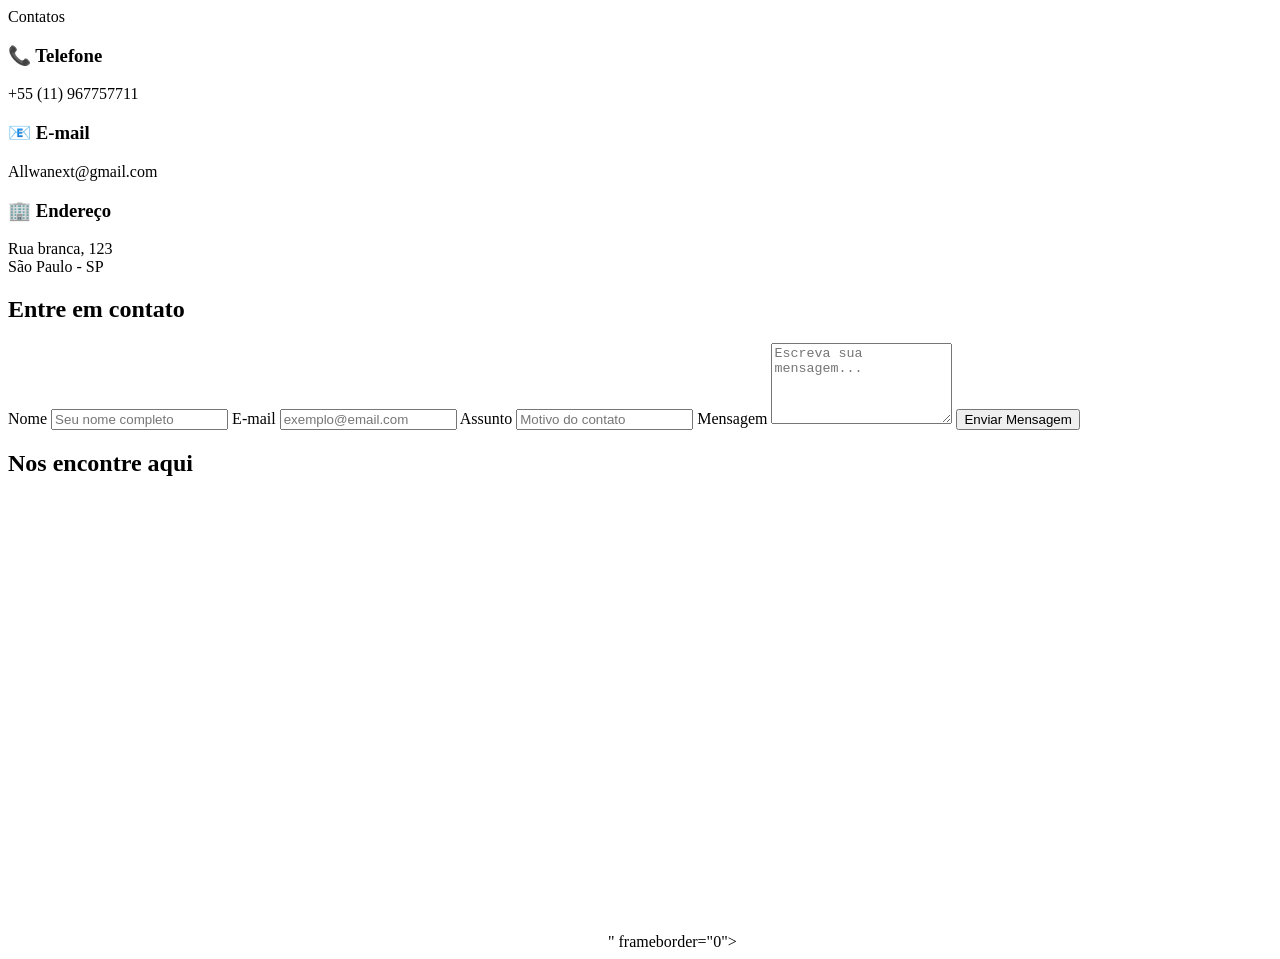
==== contato.html @ f07ad3bd "Merge pull request #4 from Kaua-santos/contato criando pagina de contato" ====
<!DOCTYPE html>
<html lang="pt-br">
<head>
  <meta charset="UTF-8">
  <meta name="viewport" content="width=device-width, initial-scale=1.0">
  <title>Contatos</title>
  <link rel="stylesheet" href="contato.css">
  <style>
  </style>
</head>
<body>

  <header>Contatos</header>

  <div class="container">

    <!-- Informações de contato -->
    <div class="info-cards">
      <div class="card">
        <h3>📞 Telefone</h3>
        <p>+55 (11) 967757711</p>
      </div>
      <div class="card">
        <h3>📧 E-mail</h3>
        <p>Allwanext@gmail.com</p>
      </div>
      <div class="card">
        <h3>🏢 Endereço</h3>
        <p>Rua branca, 123<br>São Paulo - SP</p>
      </div>
    </div>

    <!-- Formulário de contato -->
    <div class="contact-form">
      <h2>Entre em contato</h2>
      <form onsubmit="enviarContato(event)">
        <label for="nome">Nome</label>
        <input type="text" id="nome" placeholder="Seu nome completo" required>

        <label for="email">E-mail</label>
        <input type="email" id="email" placeholder="exemplo@email.com" required>

        <label for="assunto">Assunto</label>
        <input type="text" id="assunto" placeholder="Motivo do contato" required>

        <label for="mensagem">Mensagem</label>
        <textarea id="mensagem" placeholder="Escreva sua mensagem..." rows="5" required></textarea>

        <button type="submit">Enviar Mensagem</button>
      </form>
    </div>

    <div class="map">
      <h2>Nos encontre aqui</h2>
      <iframe src='https://www.google.com/maps/embed?pb=!1m18!1m12!1m3!1d3657.6437214046487!2d-46.47680412467046!3d-23.545313378810874!2m3!1f0!2f0!3f0!3m2!1i1024!2i768!4f13.1!3m3!1m2!1s0x94ce66dec98fb855%3A0xf2b061ffbcd2ecf8!2sNeo%20Qu%C3%ADmica%20Arena!5e0!3m2!1spt-BR!2sbr!4v1764079828877!5m2!1spt-BR!2sbr' width="600" height="450" style="border:0;" allowfullscreen="" loading="lazy" referrerpolicy="no-referrer-when-downgrade"></iframe>" frameborder="0"></iframe>
    </div>

  </div>

  <script>
    function enviarContato(event) {
      event.preventDefault();
      alert("✅ Sua mensagem foi enviada! Entraremos em contato em breve.");
      document.querySelector("form").reset();
    }
  </script>

</body>
</html>
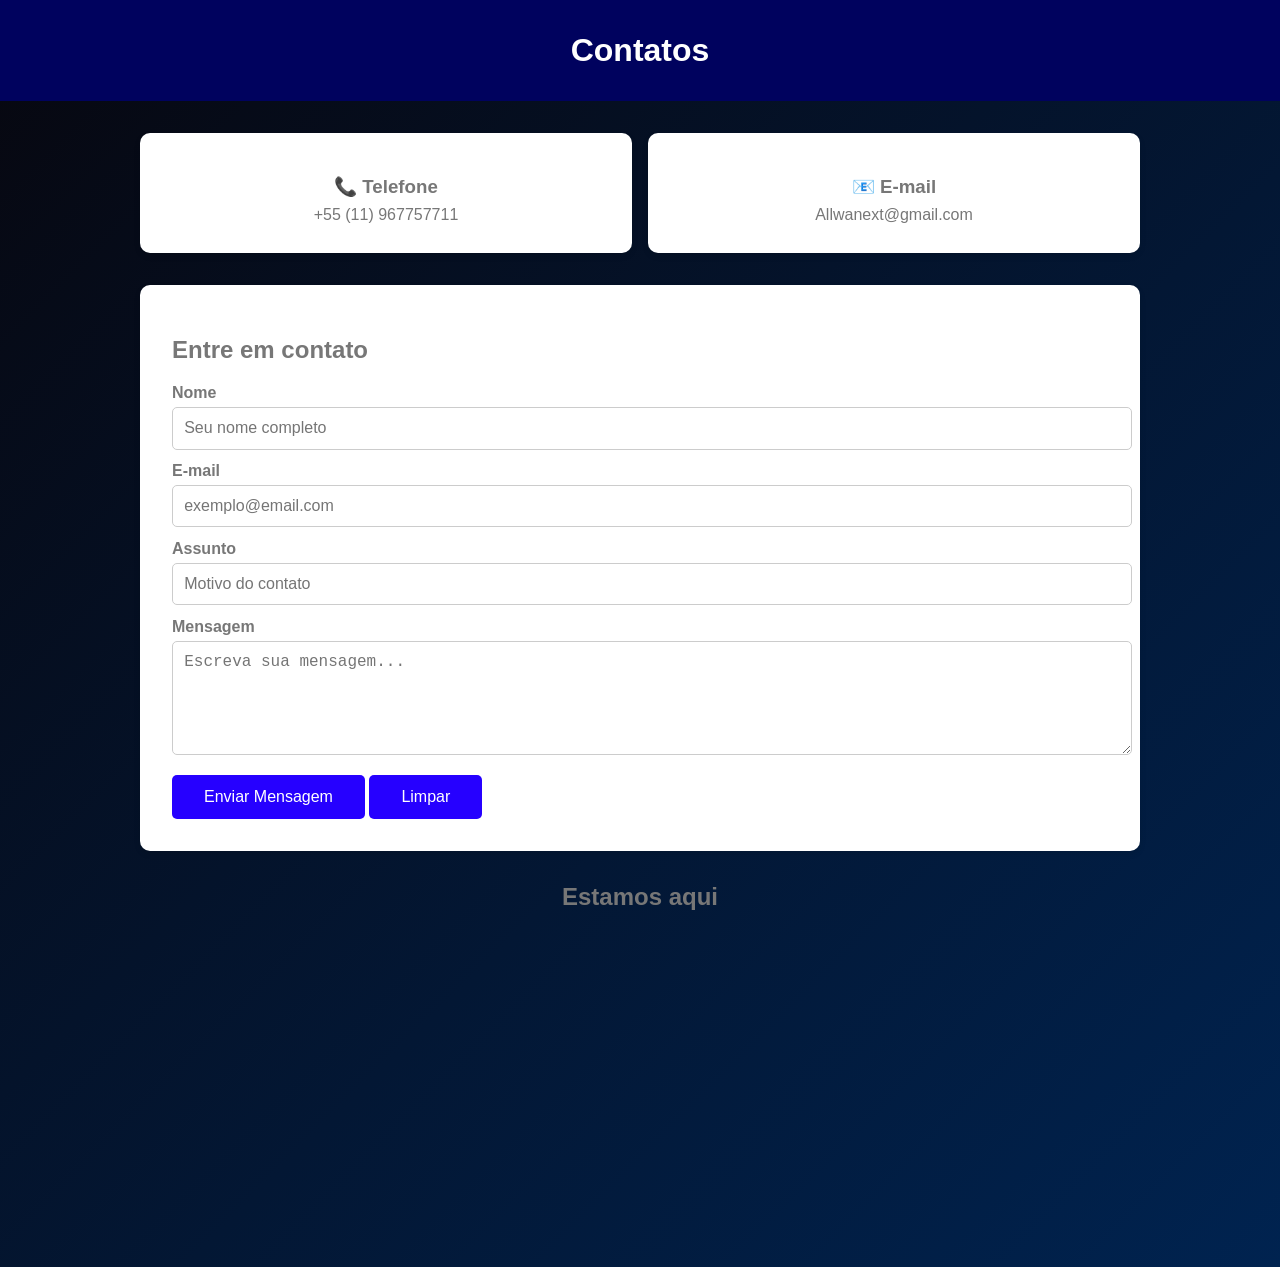
==== commit 973a4bd7: "estilizando com css" ====
--- a/contato.html
+++ b/contato.html
@@ -24,10 +24,6 @@
         <h3>📧 E-mail</h3>
         <p>Allwanext@gmail.com</p>
       </div>
-      <div class="card">
-        <h3>🏢 Endereço</h3>
-        <p>Rua branca, 123<br>São Paulo - SP</p>
-      </div>
     </div>
 
     <!-- Formulário de contato -->
@@ -47,12 +43,13 @@
         <textarea id="mensagem" placeholder="Escreva sua mensagem..." rows="5" required></textarea>
 
         <button type="submit">Enviar Mensagem</button>
+         <button type="reset">Limpar</button>
       </form>
     </div>
 
     <div class="map">
-      <h2>Nos encontre aqui</h2>
-      <iframe src='https://www.google.com/maps/embed?pb=!1m18!1m12!1m3!1d3657.6437214046487!2d-46.47680412467046!3d-23.545313378810874!2m3!1f0!2f0!3f0!3m2!1i1024!2i768!4f13.1!3m3!1m2!1s0x94ce66dec98fb855%3A0xf2b061ffbcd2ecf8!2sNeo%20Qu%C3%ADmica%20Arena!5e0!3m2!1spt-BR!2sbr!4v1764079828877!5m2!1spt-BR!2sbr' width="600" height="450" style="border:0;" allowfullscreen="" loading="lazy" referrerpolicy="no-referrer-when-downgrade"></iframe>" frameborder="0"></iframe>
+      <h2>Estamos aqui </h2>
+      <iframe src='https://www.google.com/maps/embed?pb=!1m18!1m12!1m3!1d3657.6437214046487!2d-46.47680412467046!3d-23.545313378810874!2m3!1f0!2f0!3f0!3m2!1i1024!2i768!4f13.1!3m3!1m2!1s0x94ce66dec98fb855%3A0xf2b061ffbcd2ecf8!2sNeo%20Qu%C3%ADmica%20Arena!5e0!3m2!1spt-BR!2sbr!4v1764079828877!5m2!1spt-BR!2sbr' width="600" height="450" style="border:0;" allowfullscreen="" loading="lazy" referrerpolicy="no-referrer-when-downgrade"></iframe></iframe>
     </div>
 
   </div>
--- a/contato.css
+++ b/contato.css
@@ -0,0 +1,101 @@
+body {
+      font-family: 'Roboto', sans-serif;
+      margin: 0;
+      padding: 0;
+      background: linear-gradient(135deg, #07070f, #002350);
+      color: #777777;
+    }
+
+    header {
+      background-color: #00025e;
+      color: rgb(255, 255, 255);
+      text-align: center;
+      padding: 2rem 0;
+      font-size: 2rem;
+      font-weight: bold;
+    }
+
+    .container {
+      max-width: 1000px;
+      margin: 2rem auto;
+      padding: 0 1rem;
+    }
+
+    .info-cards {
+      display: flex;
+      flex-wrap: wrap; 
+      gap: 1rem;
+      margin-bottom: 2rem;
+    }
+
+    .card {
+      flex: 1 1 300px;
+      background-color: white;
+      padding: 1.5rem;
+      border-radius: 10px;
+      box-shadow: 0 3px 6px rgba(0,0,0,0.1);
+      text-align: center;
+    }
+
+    .card h3 {
+      margin-bottom: 0.5rem;
+    }
+
+    .card p {
+      margin: 0.3rem 0;
+    }
+
+    .contact-form {
+      background-color: white;
+      padding: 2rem;
+      border-radius: 10px;
+      box-shadow: 0 3px 6px rgba(0,0,0,0.1);
+    }
+
+    .contact-form label {
+      display: block;
+      margin: 0.8rem 0 0.3rem;
+      font-weight: bold;
+    }
+
+    .contact-form input,
+    .contact-form textarea {
+      width: 100%;
+      padding: 0.7rem;
+      border-radius: 5px;
+      border: 1px solid #ccc;
+      font-size: 1rem;
+    }
+
+    .contact-form button {
+      margin-top: 1rem;
+      padding: 0.8rem 2rem;
+      border: none;
+      background-color: #2600ff;
+      color: white;
+      font-size: 1rem;
+      border-radius: 5px;
+      cursor: pointer;
+    }
+
+    .contact-form button:hover {
+      background-color: #008cff;
+    }
+
+    .map {
+      margin-top: 2rem;
+      text-align: center;
+    }
+
+    .map iframe {
+      width: 100%;
+      height: 300px;
+      border: none;
+      border-radius: 10px;
+    }
+
+    @media (max-width: 700px) {
+      .info-cards {
+        flex-direction: column;
+      }
+    }
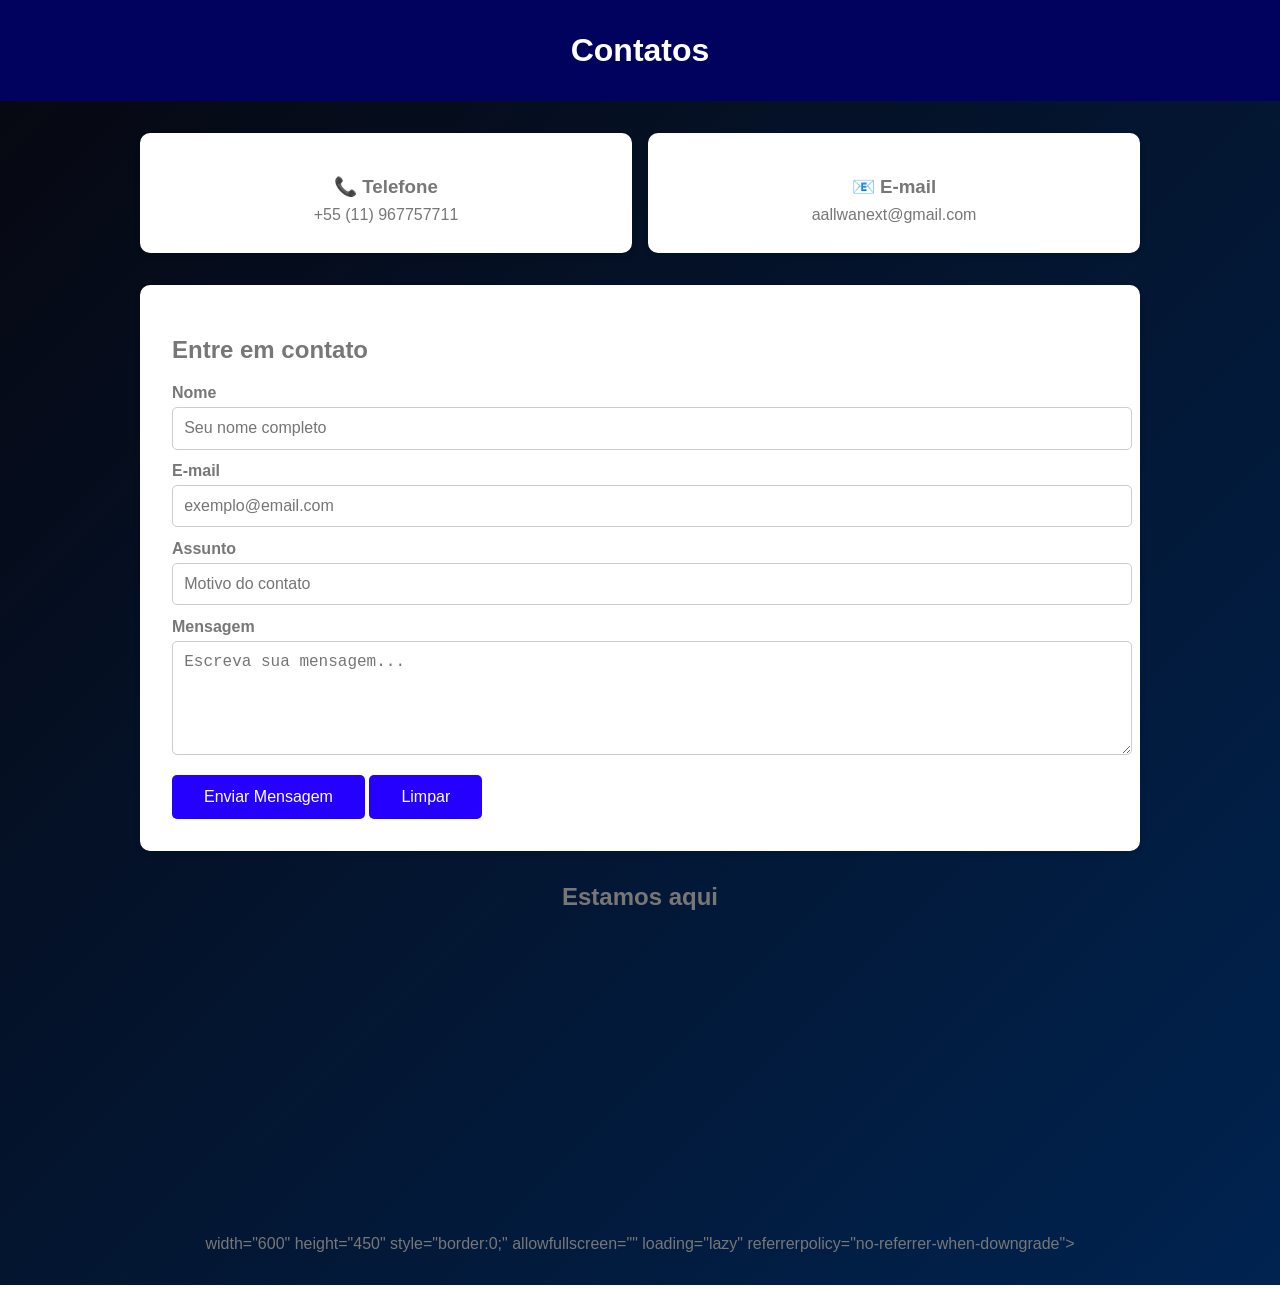
==== commit ba0093cd: "finalizando e fazendo ajustes na tela contato" ====
--- a/contato.html
+++ b/contato.html
@@ -22,7 +22,7 @@
       </div>
       <div class="card">
         <h3>📧 E-mail</h3>
-        <p>Allwanext@gmail.com</p>
+        <p>aallwanext@gmail.com</p>
       </div>
     </div>
 
@@ -49,18 +49,18 @@
 
     <div class="map">
       <h2>Estamos aqui </h2>
-      <iframe src='https://www.google.com/maps/embed?pb=!1m18!1m12!1m3!1d3657.6437214046487!2d-46.47680412467046!3d-23.545313378810874!2m3!1f0!2f0!3f0!3m2!1i1024!2i768!4f13.1!3m3!1m2!1s0x94ce66dec98fb855%3A0xf2b061ffbcd2ecf8!2sNeo%20Qu%C3%ADmica%20Arena!5e0!3m2!1spt-BR!2sbr!4v1764079828877!5m2!1spt-BR!2sbr' width="600" height="450" style="border:0;" allowfullscreen="" loading="lazy" referrerpolicy="no-referrer-when-downgrade"></iframe></iframe>
+      <iframe src="https://www.google.com/maps/embed?pb=!1m18!1m12!1m3!1d4538.7595591005565!2d-46.64765282376033!3d-23.544073260959053!2m3!1f0!2f0!3f0!3m2!1i1024!2i768!4f13.1!3m3!1m2!1s0x94ce584f1f1d5b93%3A0xcd621c509cd34cec!2sR.%20Marqu%C3%AAs%20de%20Itu%2C%2061%20-%20Vila%20Buarque%2C%20S%C3%A3o%20Paulo%20-%20SP%2C%2001223-001!5e1!3m2!1spt-BR!2sbr!4v1764590048578!5m2!1spt-BR!2sbr" width="600" height="450" style="border:0;" allowfullscreen="" loading="lazy" referrerpolicy="no-referrer-when-downgrade"></iframe> width="600" height="450" style="border:0;" allowfullscreen="" loading="lazy" referrerpolicy="no-referrer-when-downgrade"></iframe></iframe>
     </div>
 
   </div>
 
-  <script>
-    function enviarContato(event) {
-      event.preventDefault();
-      alert("✅ Sua mensagem foi enviada! Entraremos em contato em breve.");
-      document.querySelector("form").reset();
-    }
-  </script>
+<script>
+  function enviarContato(event) {
+    event.preventDefault();
+    alert("✅ A Allwanext agradece a sua confiança! Obrigado por nos escolher. Entraremos em contato em breve.");
+    document.querySelector("form").reset();
+  }
+</script>
 
 </body>
 </html>
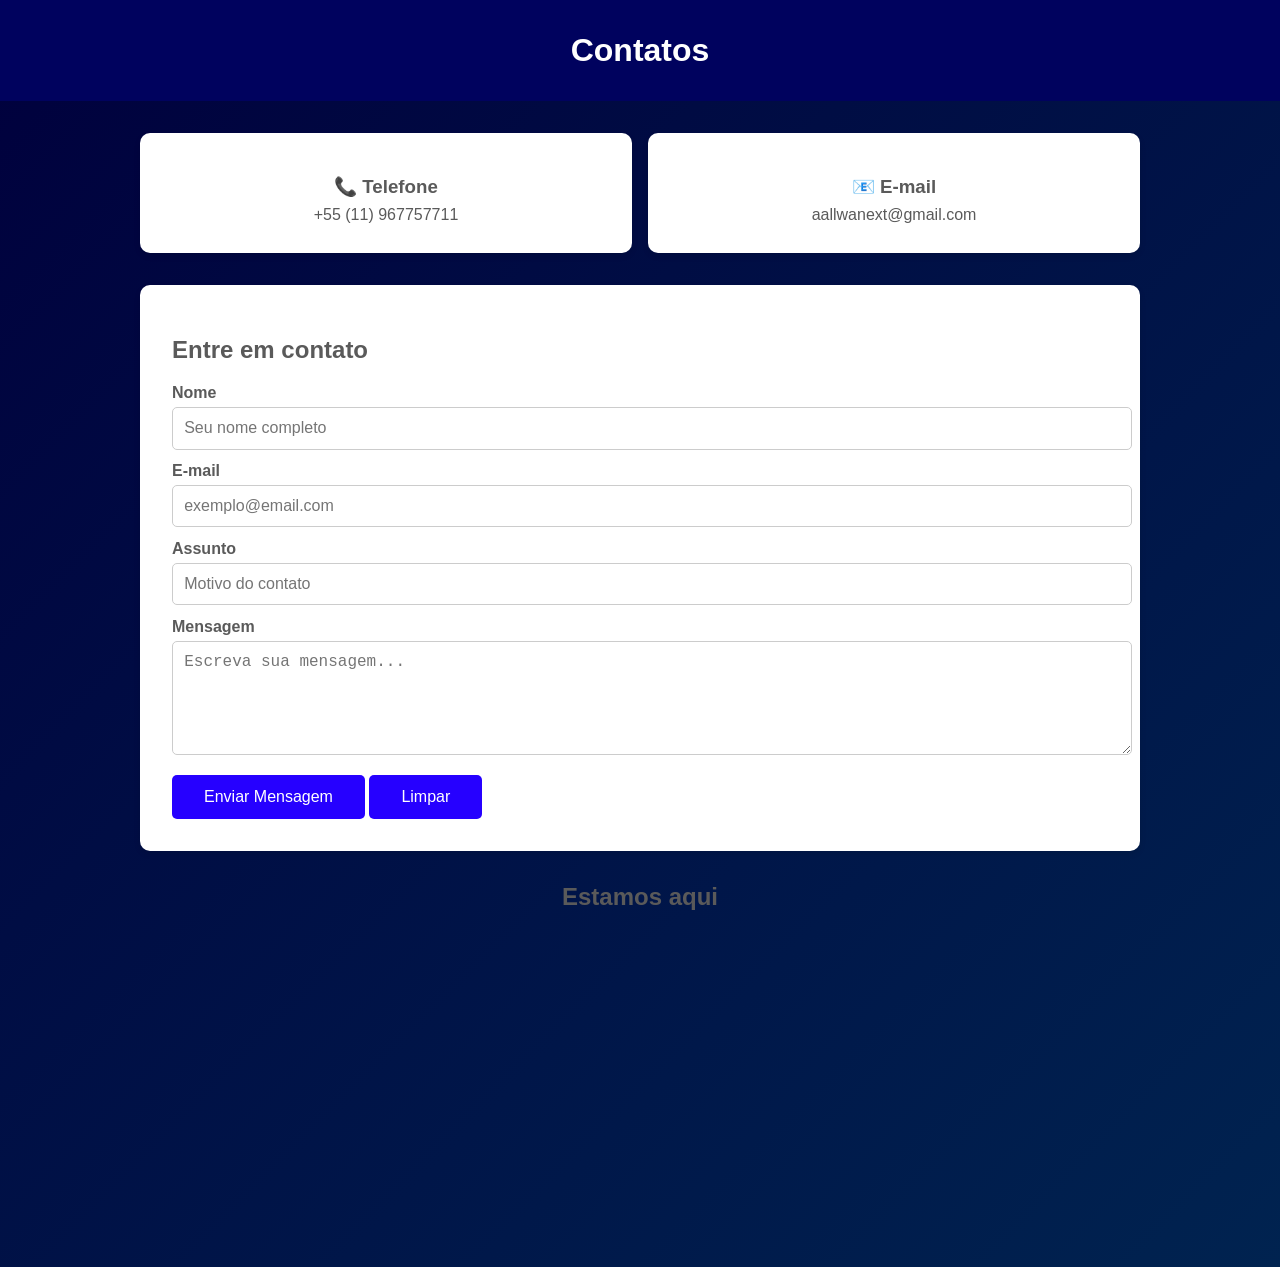
==== commit 75f3c9c3: "revisando" ====
--- a/contato.html
+++ b/contato.html
@@ -49,7 +49,7 @@
 
     <div class="map">
       <h2>Estamos aqui </h2>
-      <iframe src="https://www.google.com/maps/embed?pb=!1m18!1m12!1m3!1d4538.7595591005565!2d-46.64765282376033!3d-23.544073260959053!2m3!1f0!2f0!3f0!3m2!1i1024!2i768!4f13.1!3m3!1m2!1s0x94ce584f1f1d5b93%3A0xcd621c509cd34cec!2sR.%20Marqu%C3%AAs%20de%20Itu%2C%2061%20-%20Vila%20Buarque%2C%20S%C3%A3o%20Paulo%20-%20SP%2C%2001223-001!5e1!3m2!1spt-BR!2sbr!4v1764590048578!5m2!1spt-BR!2sbr" width="600" height="450" style="border:0;" allowfullscreen="" loading="lazy" referrerpolicy="no-referrer-when-downgrade"></iframe> width="600" height="450" style="border:0;" allowfullscreen="" loading="lazy" referrerpolicy="no-referrer-when-downgrade"></iframe></iframe>
+      <iframe src="https://www.google.com/maps/embed?pb=!1m18!1m12!1m3!1d4538.7595591005565!2d-46.64765282376033!3d-23.544073260959053!2m3!1f0!2f0!3f0!3m2!1i1024!2i768!4f13.1!3m3!1m2!1s0x94ce584f1f1d5b93%3A0xcd621c509cd34cec!2sR.%20Marqu%C3%AAs%20de%20Itu%2C%2061%20-%20Vila%20Buarque%2C%20S%C3%A3o%20Paulo%20-%20SP%2C%2001223-001!5e1!3m2!1spt-BR!2sbr!4v1764590048578!5m2!1spt-BR!2sbr" width="600" height="450" style="border:0;" allowfullscreen="" loading="lazy" referrerpolicy="no-referrer-when-downgrade"></iframe width="600" height="450" style="border:0;" allowfullscreen="" loading="lazy" referrerpolicy="no-referrer-when-downgrade"></iframe></iframe>
     </div>
 
   </div>
--- a/contato.css
+++ b/contato.css
@@ -2,8 +2,8 @@
       font-family: 'Roboto', sans-serif;
       margin: 0;
       padding: 0;
-      background: linear-gradient(135deg, #07070f, #002350);
-      color: #777777;
+      background: linear-gradient(135deg, #00003d, #002350);
+      color: #5a5a5a;
     }
 
     header {
@@ -30,7 +30,7 @@
 
     .card {
       flex: 1 1 300px;
-      background-color: white;
+      background-color: rgb(255, 255, 255);
       padding: 1.5rem;
       border-radius: 10px;
       box-shadow: 0 3px 6px rgba(0,0,0,0.1);
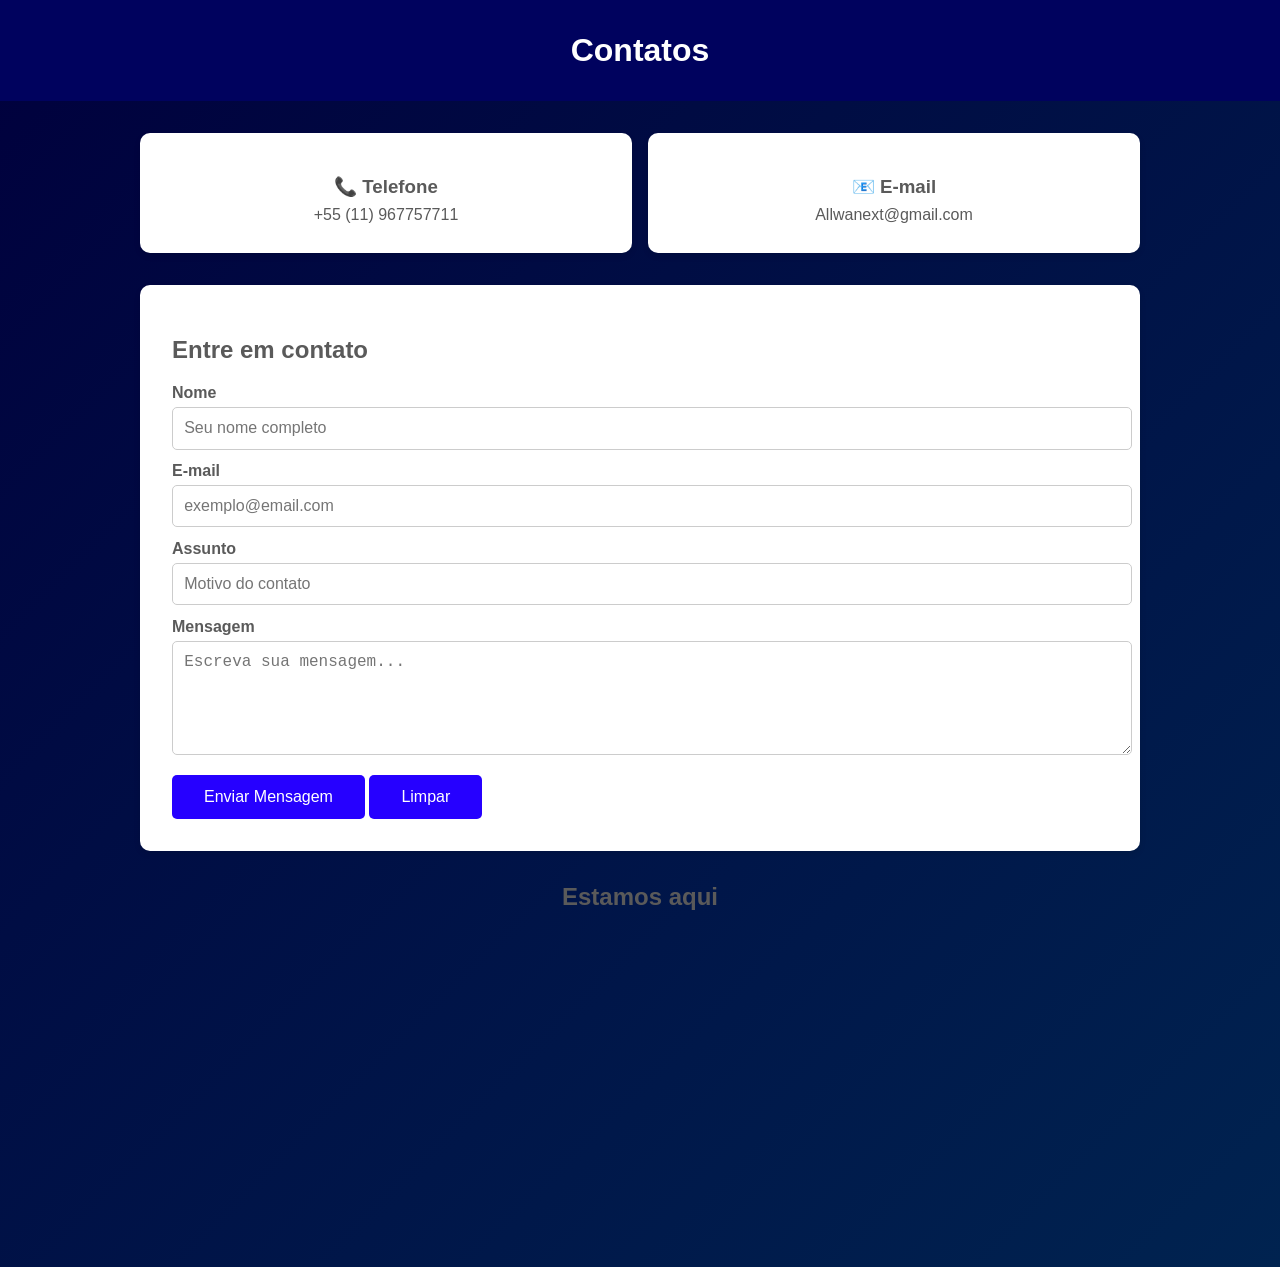
==== commit c7963417: "?" ====
--- a/contato.html
+++ b/contato.html
@@ -22,7 +22,7 @@
       </div>
       <div class="card">
         <h3>📧 E-mail</h3>
-        <p>aallwanext@gmail.com</p>
+        <p>Allwanext@gmail.com</p>
       </div>
     </div>
 
@@ -49,18 +49,19 @@
 
     <div class="map">
       <h2>Estamos aqui </h2>
-      <iframe src="https://www.google.com/maps/embed?pb=!1m18!1m12!1m3!1d4538.7595591005565!2d-46.64765282376033!3d-23.544073260959053!2m3!1f0!2f0!3f0!3m2!1i1024!2i768!4f13.1!3m3!1m2!1s0x94ce584f1f1d5b93%3A0xcd621c509cd34cec!2sR.%20Marqu%C3%AAs%20de%20Itu%2C%2061%20-%20Vila%20Buarque%2C%20S%C3%A3o%20Paulo%20-%20SP%2C%2001223-001!5e1!3m2!1spt-BR!2sbr!4v1764590048578!5m2!1spt-BR!2sbr" width="600" height="450" style="border:0;" allowfullscreen="" loading="lazy" referrerpolicy="no-referrer-when-downgrade"></iframe width="600" height="450" style="border:0;" allowfullscreen="" loading="lazy" referrerpolicy="no-referrer-when-downgrade"></iframe></iframe>
+      <iframe src='https://www.google.com/maps/embed?pb=!1m18!1m12!1m3!1d3657.6437214046487!2d-46.47680412467046!3d-23.545313378810874!2m3!1f0!2f0!3f0!3m2!1i1024!2i768!4f13.1!3m3!1m2!1s0x94ce66dec98fb855%3A0xf2b061ffbcd2ecf8!2sNeo%20Qu%C3%ADmica%20Arena!5e0!3m2!1spt-BR!2sbr!4v1764079828877!5m2!1spt-BR!2sbr' width="600" height="450" style="border:0;" allowfullscreen="" loading="lazy" referrerpolicy="no-referrer-when-downgrade"></iframe></iframe>
     </div>
 
   </div>
 
-<script>
-  function enviarContato(event) {
-    event.preventDefault();
-    alert("✅ A Allwanext agradece a sua confiança! Obrigado por nos escolher. Entraremos em contato em breve.");
-    document.querySelector("form").reset();
-  }
-</script>
+  <script>
+    function enviarContato(event) {
+      event.preventDefault();
+      alert("✅ Sua mensagem foi enviada! Entraremos em contato em breve.");
+      document.querySelector("form").reset();
+    }
+  </script>
 
 </body>
 </html>
+
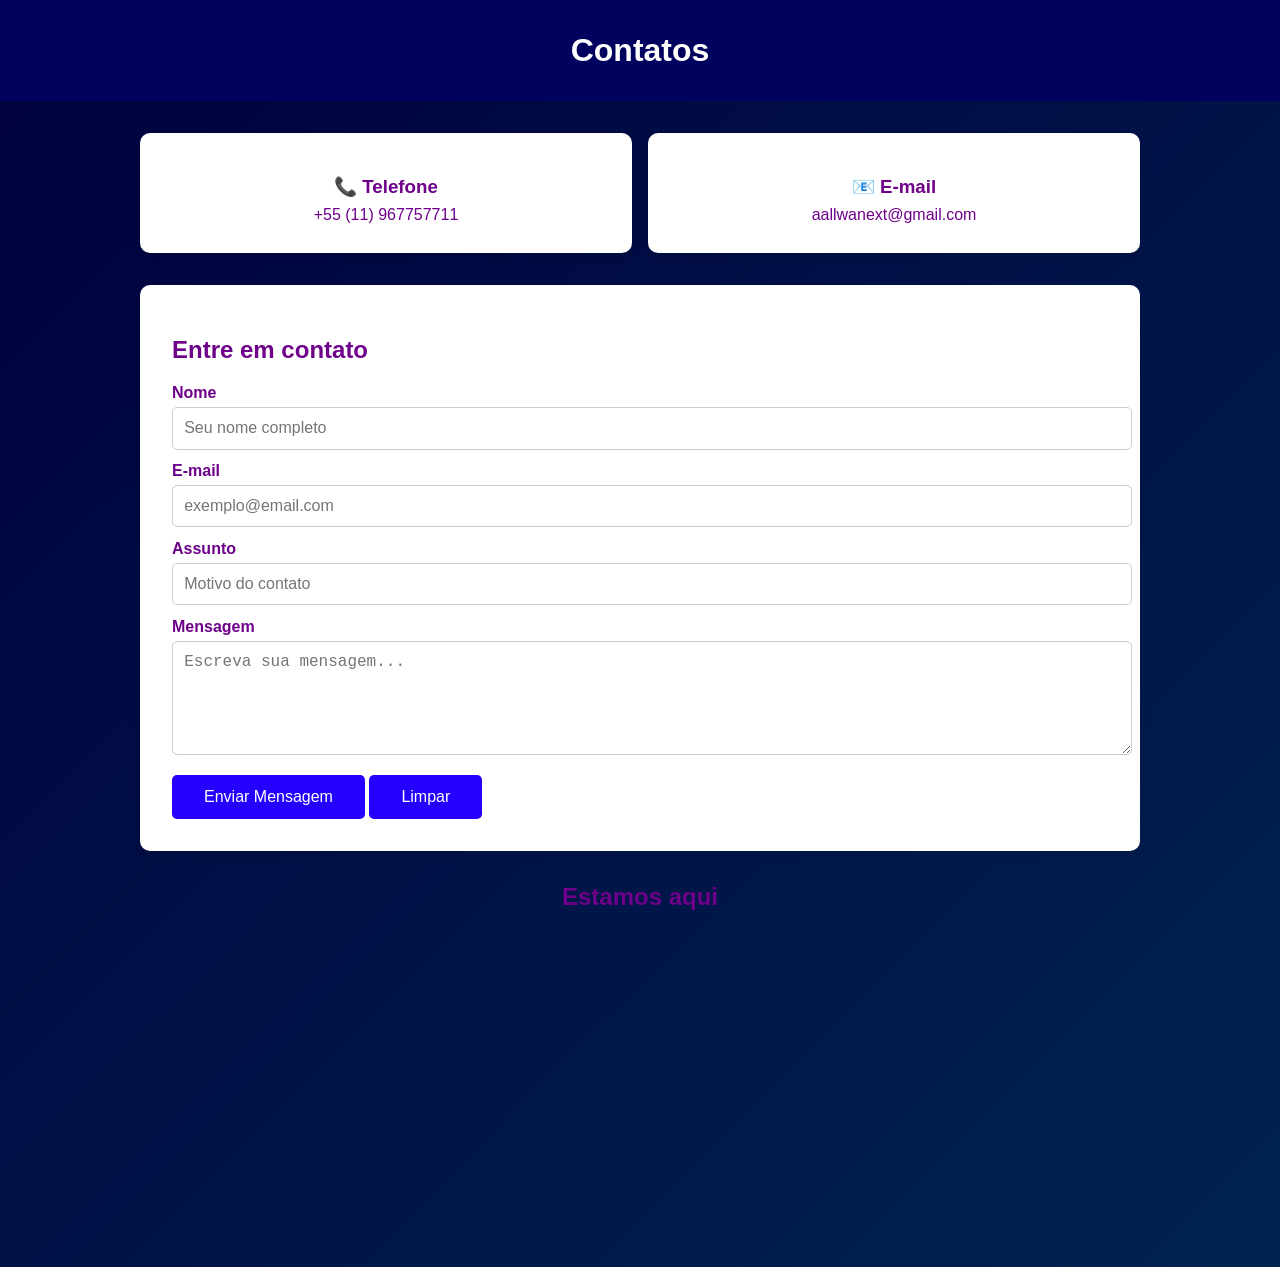
==== commit 4bdab6aa: "adicionando comentario em coisas importantes" ====
--- a/contato.html
+++ b/contato.html
@@ -22,7 +22,7 @@
       </div>
       <div class="card">
         <h3>📧 E-mail</h3>
-        <p>Allwanext@gmail.com</p>
+        <p>aallwanext@gmail.com</p>
       </div>
     </div>
 
@@ -49,19 +49,19 @@
 
     <div class="map">
       <h2>Estamos aqui </h2>
-      <iframe src='https://www.google.com/maps/embed?pb=!1m18!1m12!1m3!1d3657.6437214046487!2d-46.47680412467046!3d-23.545313378810874!2m3!1f0!2f0!3f0!3m2!1i1024!2i768!4f13.1!3m3!1m2!1s0x94ce66dec98fb855%3A0xf2b061ffbcd2ecf8!2sNeo%20Qu%C3%ADmica%20Arena!5e0!3m2!1spt-BR!2sbr!4v1764079828877!5m2!1spt-BR!2sbr' width="600" height="450" style="border:0;" allowfullscreen="" loading="lazy" referrerpolicy="no-referrer-when-downgrade"></iframe></iframe>
+      <iframe src="https://www.google.com/maps/embed?pb=!1m18!1m12!1m3!1d4538.7595591005565!2d-46.64765282376033!3d-23.544073260959053!2m3!1f0!2f0!3f0!3m2!1i1024!2i768!4f13.1!3m3!1m2!1s0x94ce584f1f1d5b93%3A0xcd621c509cd34cec!2sR.%20Marqu%C3%AAs%20de%20Itu%2C%2061%20-%20Vila%20Buarque%2C%20S%C3%A3o%20Paulo%20-%20SP%2C%2001223-001!5e1!3m2!1spt-BR!2sbr!4v1764590048578!5m2!1spt-BR!2sbr" width="600" height="450" style="border:0;" allowfullscreen="" loading="lazy" referrerpolicy="no-referrer-when-downgrade"></iframe width="600" height="450" style="border:0;" allowfullscreen="" loading="lazy" referrerpolicy="no-referrer-when-downgrade"></iframe></iframe>
     </div>
 
   </div>
 
-  <script>
-    function enviarContato(event) {
-      event.preventDefault();
-      alert("✅ Sua mensagem foi enviada! Entraremos em contato em breve.");
-      document.querySelector("form").reset();
-    }
-  </script>
+<script>
+  function enviarContato(event) {
+    event.preventDefault();
+    alert("✅ A Allwanext agradece a sua confiança! Obrigado por nos escolher. Entraremos em contato em breve.");
+    document.querySelector("form").reset();
+  } // Mensagem de sucesso quando enviar o formulario
+
+</script>
 
 </body>
 </html>
-
--- a/contato.css
+++ b/contato.css
@@ -2,8 +2,8 @@
       font-family: 'Roboto', sans-serif;
       margin: 0;
       padding: 0;
-      background: linear-gradient(135deg, #00003d, #002350);
-      color: #5a5a5a;
+      background: linear-gradient(135deg, #00003d, #002350);  /* faz um degrade animado no backgroung */
+      color: #6e008a;
     }
 
     header {
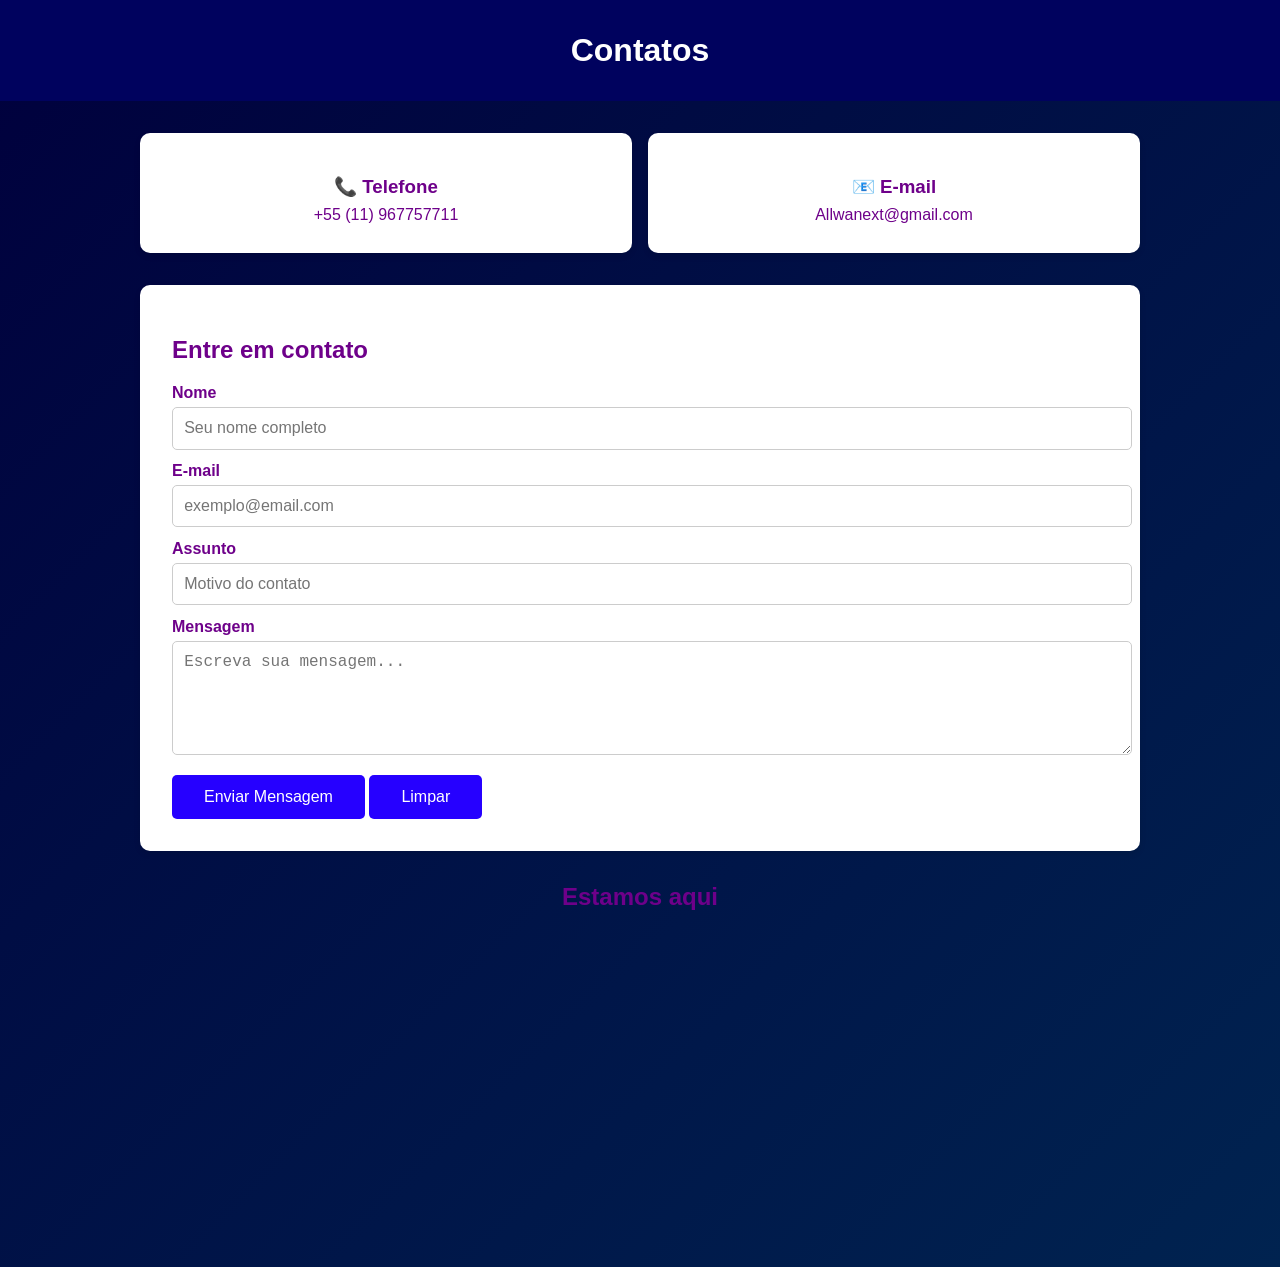
==== commit 78f34658: "Merge branch 'avaliaçao' of https://github.com/Kaua-santos/Allwanext into avaliaçao" ====
--- a/contato.html
+++ b/contato.html
@@ -22,7 +22,7 @@
       </div>
       <div class="card">
         <h3>📧 E-mail</h3>
-        <p>aallwanext@gmail.com</p>
+        <p>Allwanext@gmail.com</p>
       </div>
     </div>
 
@@ -49,19 +49,19 @@
 
     <div class="map">
       <h2>Estamos aqui </h2>
-      <iframe src="https://www.google.com/maps/embed?pb=!1m18!1m12!1m3!1d4538.7595591005565!2d-46.64765282376033!3d-23.544073260959053!2m3!1f0!2f0!3f0!3m2!1i1024!2i768!4f13.1!3m3!1m2!1s0x94ce584f1f1d5b93%3A0xcd621c509cd34cec!2sR.%20Marqu%C3%AAs%20de%20Itu%2C%2061%20-%20Vila%20Buarque%2C%20S%C3%A3o%20Paulo%20-%20SP%2C%2001223-001!5e1!3m2!1spt-BR!2sbr!4v1764590048578!5m2!1spt-BR!2sbr" width="600" height="450" style="border:0;" allowfullscreen="" loading="lazy" referrerpolicy="no-referrer-when-downgrade"></iframe width="600" height="450" style="border:0;" allowfullscreen="" loading="lazy" referrerpolicy="no-referrer-when-downgrade"></iframe></iframe>
+      <iframe src='https://www.google.com/maps/embed?pb=!1m18!1m12!1m3!1d3657.6437214046487!2d-46.47680412467046!3d-23.545313378810874!2m3!1f0!2f0!3f0!3m2!1i1024!2i768!4f13.1!3m3!1m2!1s0x94ce66dec98fb855%3A0xf2b061ffbcd2ecf8!2sNeo%20Qu%C3%ADmica%20Arena!5e0!3m2!1spt-BR!2sbr!4v1764079828877!5m2!1spt-BR!2sbr' width="600" height="450" style="border:0;" allowfullscreen="" loading="lazy" referrerpolicy="no-referrer-when-downgrade"></iframe></iframe>
     </div>
 
   </div>
 
-<script>
-  function enviarContato(event) {
-    event.preventDefault();
-    alert("✅ A Allwanext agradece a sua confiança! Obrigado por nos escolher. Entraremos em contato em breve.");
-    document.querySelector("form").reset();
-  } // Mensagem de sucesso quando enviar o formulario
-
-</script>
+  <script>
+    function enviarContato(event) {
+      event.preventDefault();
+      alert("✅ Sua mensagem foi enviada! Entraremos em contato em breve.");
+      document.querySelector("form").reset();
+    }
+  </script>
 
 </body>
 </html>
+
